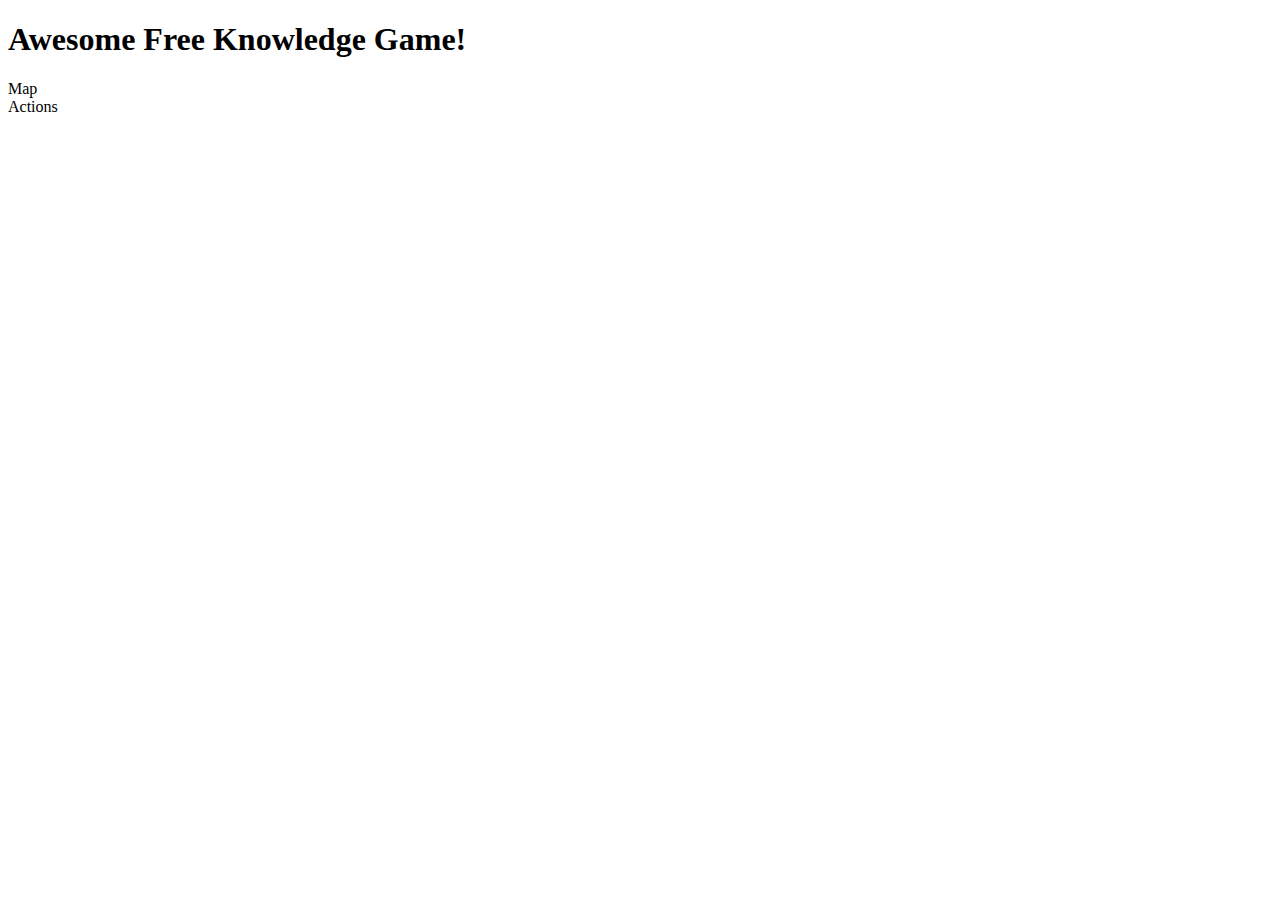
==== index.html @ 917ea57e "Basic bootstrap theme" ====
<!DOCTYPE html>
<html lang="en">
  <head>
    <meta charset="utf-8">
    <meta http-equiv="X-UA-Compatible" content="IE=edge">
    <meta name="viewport" content="width=device-width, initial-scale=1">
    <!-- The above 3 meta tags *must* come first in the head; any other head content must come *after* these tags -->
    <title>Awesome Free Knowledge Game!</title>

    <!-- Bootstrap -->
    <!-- Latest compiled and minified CSS -->
    <link rel="stylesheet" href="https://maxcdn.bootstrapcdn.com/bootstrap/3.3.5/css/bootstrap.min.css" integrity="sha512-dTfge/zgoMYpP7QbHy4gWMEGsbsdZeCXz7irItjcC3sPUFtf0kuFbDz/ixG7ArTxmDjLXDmezHubeNikyKGVyQ==" crossorigin="anonymous">
      
    <!-- HTML5 shim and Respond.js for IE8 support of HTML5 elements and media queries -->
    <!-- WARNING: Respond.js doesn't work if you view the page via file:// -->
    <!--[if lt IE 9]>
      <script src="https://oss.maxcdn.com/html5shiv/3.7.2/html5shiv.min.js"></script>
      <script src="https://oss.maxcdn.com/respond/1.4.2/respond.min.js"></script>
    <![endif]-->
  </head>
  <body>
    <div class="container theme-showcase" role="main">
        <h1>Awesome Free Knowledge Game!</h1>
        <div class="row">
            <div class="col-md-8">Map</div>
            <div class="col-md-4">Actions</div>
        </div>
    </div>  
    <!-- jQuery (necessary for Bootstrap's JavaScript plugins) -->
    <script src="https://ajax.googleapis.com/ajax/libs/jquery/1.11.3/jquery.min.js"></script>
    <!-- Include all compiled plugins (below), or include individual files as needed -->
  </body>
</html>
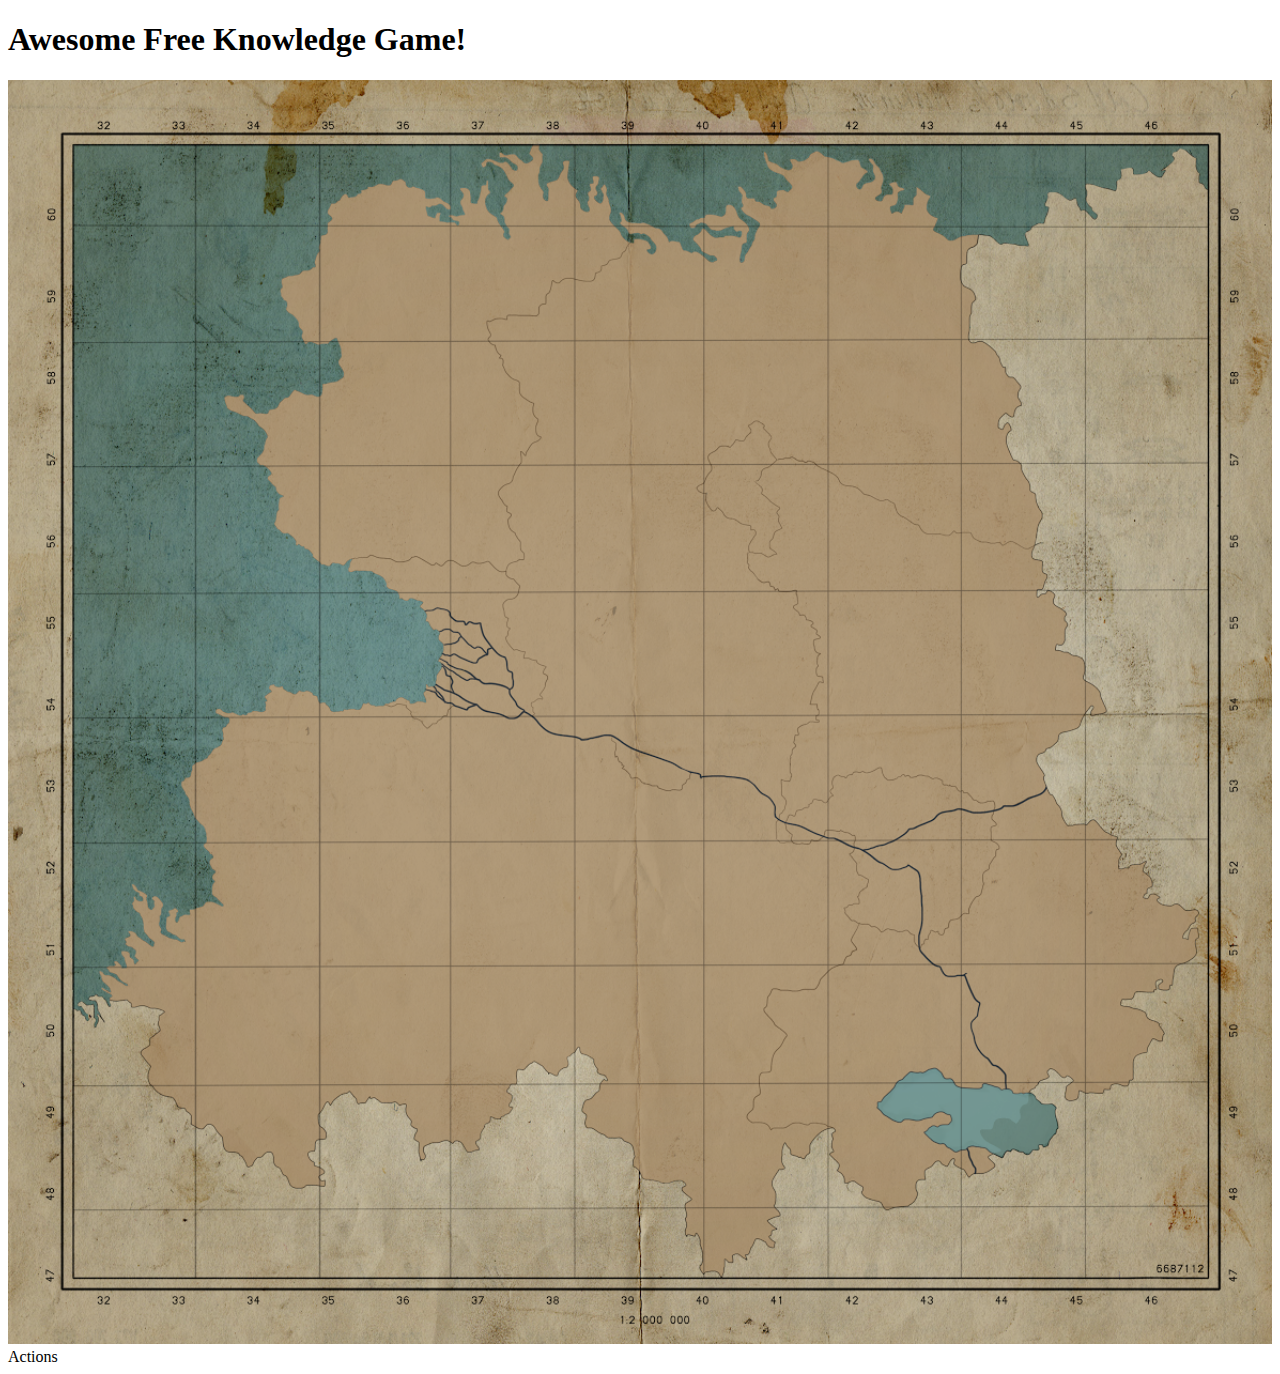
==== commit df3579e4: "map placeholder" ====
--- a/index.html
+++ b/index.html
@@ -22,12 +22,18 @@
     <div class="container theme-showcase" role="main">
         <h1>Awesome Free Knowledge Game!</h1>
         <div class="row">
-            <div class="col-md-8">Map</div>
+            <div class="col-md-8"><img src="img/map.png" class="img-responsive" style="width: 100%" /></div>
             <div class="col-md-4">Actions</div>
         </div>
     </div>  
     <!-- jQuery (necessary for Bootstrap's JavaScript plugins) -->
     <script src="https://ajax.googleapis.com/ajax/libs/jquery/1.11.3/jquery.min.js"></script>
     <!-- Include all compiled plugins (below), or include individual files as needed -->
+    <script src="js/Action.js"></script>
+    <script src="js/County.js"></script>
+    <script src="js/Player.js"></script>
+    <script src="js/Government.js"></script>
+    <script src="js/GameEngine.js"></script>
+    <script src="js/render.js"></script>
   </body>
 </html>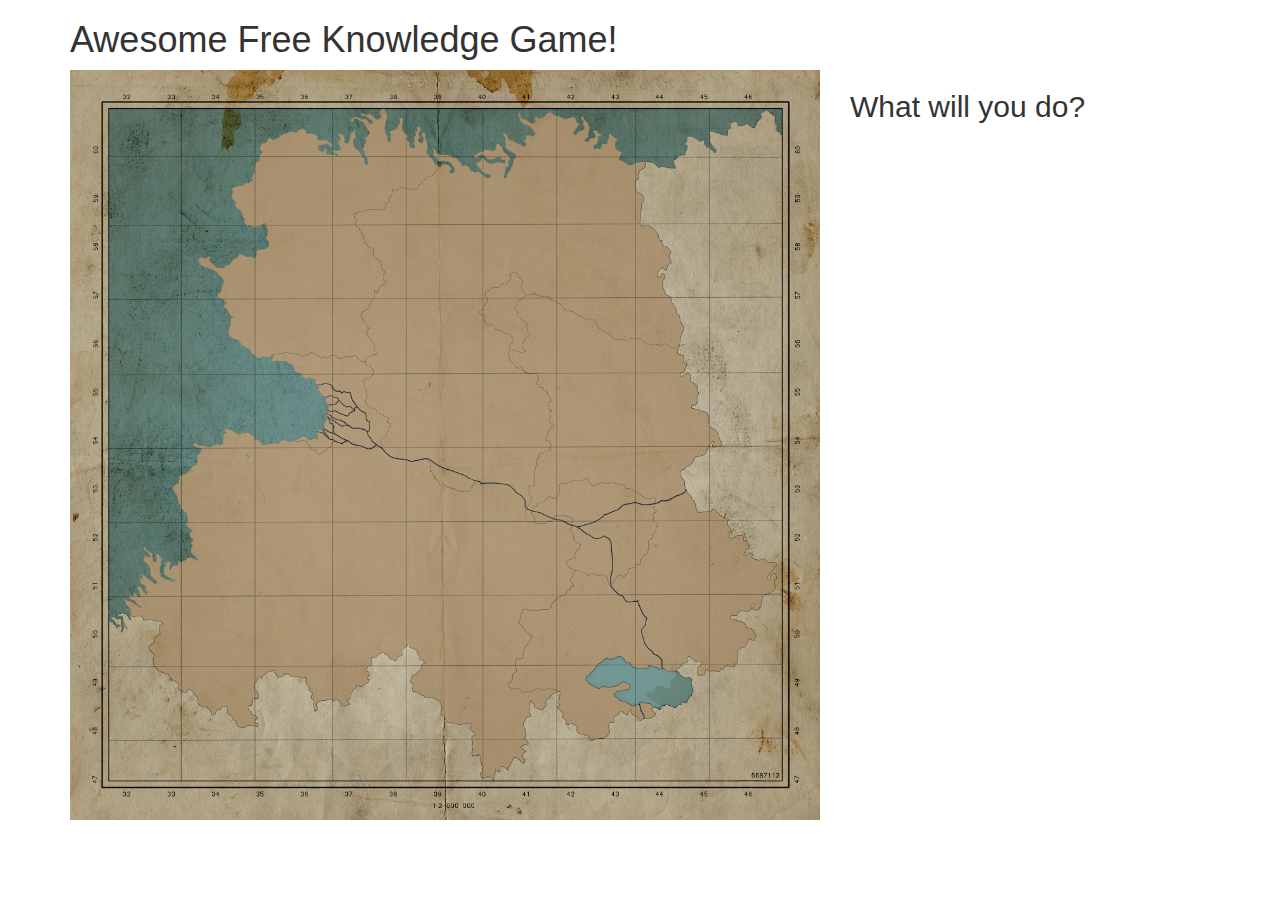
==== commit 9f31e106: "Initial Commit" ====
--- a/index.html
+++ b/index.html
@@ -9,7 +9,7 @@
 
     <!-- Bootstrap -->
     <!-- Latest compiled and minified CSS -->
-    <link rel="stylesheet" href="https://maxcdn.bootstrapcdn.com/bootstrap/3.3.5/css/bootstrap.min.css" integrity="sha512-dTfge/zgoMYpP7QbHy4gWMEGsbsdZeCXz7irItjcC3sPUFtf0kuFbDz/ixG7ArTxmDjLXDmezHubeNikyKGVyQ==" crossorigin="anonymous">
+    <link rel="stylesheet" href="https://maxcdn.bootstrapcdn.com/bootstrap/3.3.5/css/bootstrap.min.css" crossorigin="anonymous" />
       
     <!-- HTML5 shim and Respond.js for IE8 support of HTML5 elements and media queries -->
     <!-- WARNING: Respond.js doesn't work if you view the page via file:// -->
@@ -17,21 +17,28 @@
       <script src="https://oss.maxcdn.com/html5shiv/3.7.2/html5shiv.min.js"></script>
       <script src="https://oss.maxcdn.com/respond/1.4.2/respond.min.js"></script>
     <![endif]-->
+    <link type="text/css" href="css/index.css" media="all" rel="stylesheet" />
   </head>
   <body>
     <div class="container theme-showcase" role="main">
         <h1>Awesome Free Knowledge Game!</h1>
         <div class="row">
-            <div class="col-md-8"><img src="img/map.png" class="img-responsive" style="width: 100%" /></div>
-            <div class="col-md-4">Actions</div>
+            <div class="col-md-8"><img src="img/map.png" class="img-responsive" alt="Map" /></div>
+            <div class="col-md-4">
+                <h2>What will you do?</h2>
+                <div id="actions"></div>
+            </div>
         </div>
     </div>  
     <!-- jQuery (necessary for Bootstrap's JavaScript plugins) -->
     <script src="https://ajax.googleapis.com/ajax/libs/jquery/1.11.3/jquery.min.js"></script>
+    <script src="https://maxcdn.bootstrapcdn.com/bootstrap/3.3.5/js/bootstrap.min.js"></script>
+    <script src="js/bootbox.js"></script>
     <!-- Include all compiled plugins (below), or include individual files as needed -->
     <script src="js/Action.js"></script>
     <script src="js/County.js"></script>
     <script src="js/Player.js"></script>
+    <script src="js/Recruit.js"></script>
     <script src="js/Government.js"></script>
     <script src="js/GameEngine.js"></script>
     <script src="js/render.js"></script>
--- a/css/index.css
+++ b/css/index.css
@@ -0,0 +1,4 @@
+#actions .btn {
+    display: block;
+    margin-bottom: 1em;
+}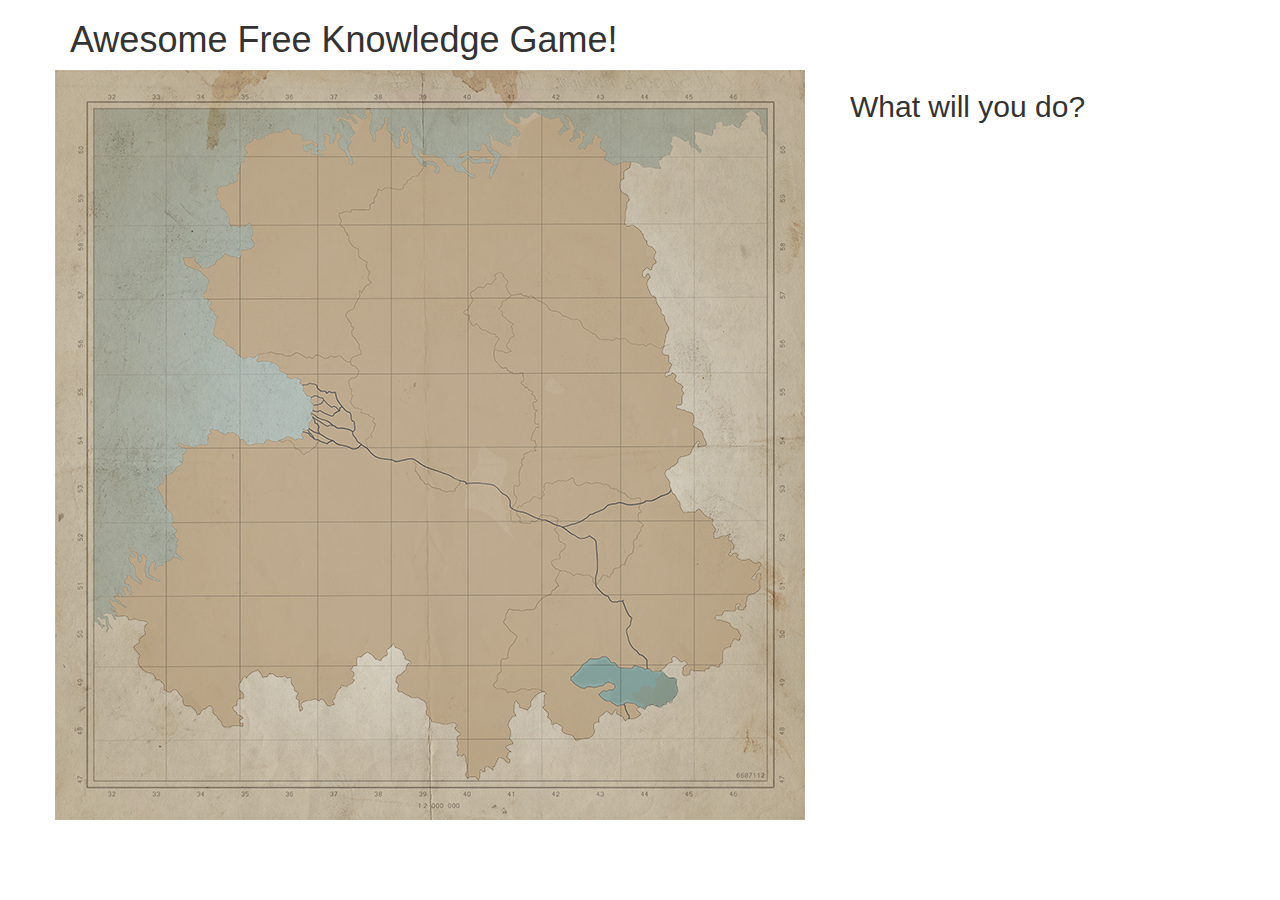
==== commit 0fcfd3c3: "regions" ====
--- a/index.html
+++ b/index.html
@@ -23,7 +23,35 @@
     <div class="container theme-showcase" role="main">
         <h1>Awesome Free Knowledge Game!</h1>
         <div class="row">
-            <div class="col-md-8"><img src="img/map.png" class="img-responsive" alt="Map" /></div>
+            <div class="col-md-8" id="map">
+                <img src="img/bottomlayer.png" class="img-responsive map-layer" alt="Map" />
+                
+                <img src="img/1_red.png" class="img-responsive map-layer map-layer-failure county-capital" alt="Map" />
+                <img src="img/1.png" class="img-responsive map-layer map-layer-success county-capital" alt="Map" />
+                
+                <img src="img/2_red.png" class="img-responsive map-layer map-layer-failure county-university" alt="Map" />
+                <img src="img/2.png" class="img-responsive map-layer map-layer-success county-university" alt="Map" />
+                
+                <img src="img/3_red.png" class="img-responsive map-layer map-layer-failure county-financial" alt="Map" />
+                <img src="img/3.png" class="img-responsive map-layer map-layer-success county-financial" alt="Map" />
+                
+                <img src="img/4_red.png" class="img-responsive map-layer map-layer-failure county-township1" alt="Map" />
+                <img src="img/4.png" class="img-responsive map-layer map-layer-success county-township1" alt="Map" />
+                
+                <img src="img/5_red.png" class="img-responsive map-layer map-layer-failure county-township2" alt="Map" />
+                <img src="img/5.png" class="img-responsive map-layer map-layer-success county-township2" alt="Map" />
+                
+                <img src="img/6_red.png" class="img-responsive map-layer map-layer-failure county-countryside1" alt="Map" />
+                <img src="img/6.png" class="img-responsive map-layer map-layer-success county-countryside1" alt="Map" />
+                
+                <img src="img/7_red.png" class="img-responsive map-layer map-layer-failure county-countryside2" alt="Map" />
+                <img src="img/7.png" class="img-responsive map-layer map-layer-success county-countryside2" alt="Map" />
+                
+                <img src="img/8_red.png" class="img-responsive map-layer map-layer-failure county-countryside3" alt="Map" />
+                <img src="img/8.png" class="img-responsive map-layer map-layer-success county-countryside3" alt="Map" />
+                
+                <img src="img/overlay.png" class="img-responsive map-layer" alt="Map" />
+            </div>
             <div class="col-md-4">
                 <h2>What will you do?</h2>
                 <div id="actions"></div>
--- a/css/index.css
+++ b/css/index.css
@@ -1,4 +1,19 @@
 #actions .btn {
     display: block;
     margin-bottom: 1em;
+}
+
+#map {
+    position: relative;
+}
+.map-layer {
+    position: absolute;
+    top: 0;
+    left: 0;
+}
+.map-layer-success {
+    display: none;
+}
+.map-layer-failure {
+    display: none;
 }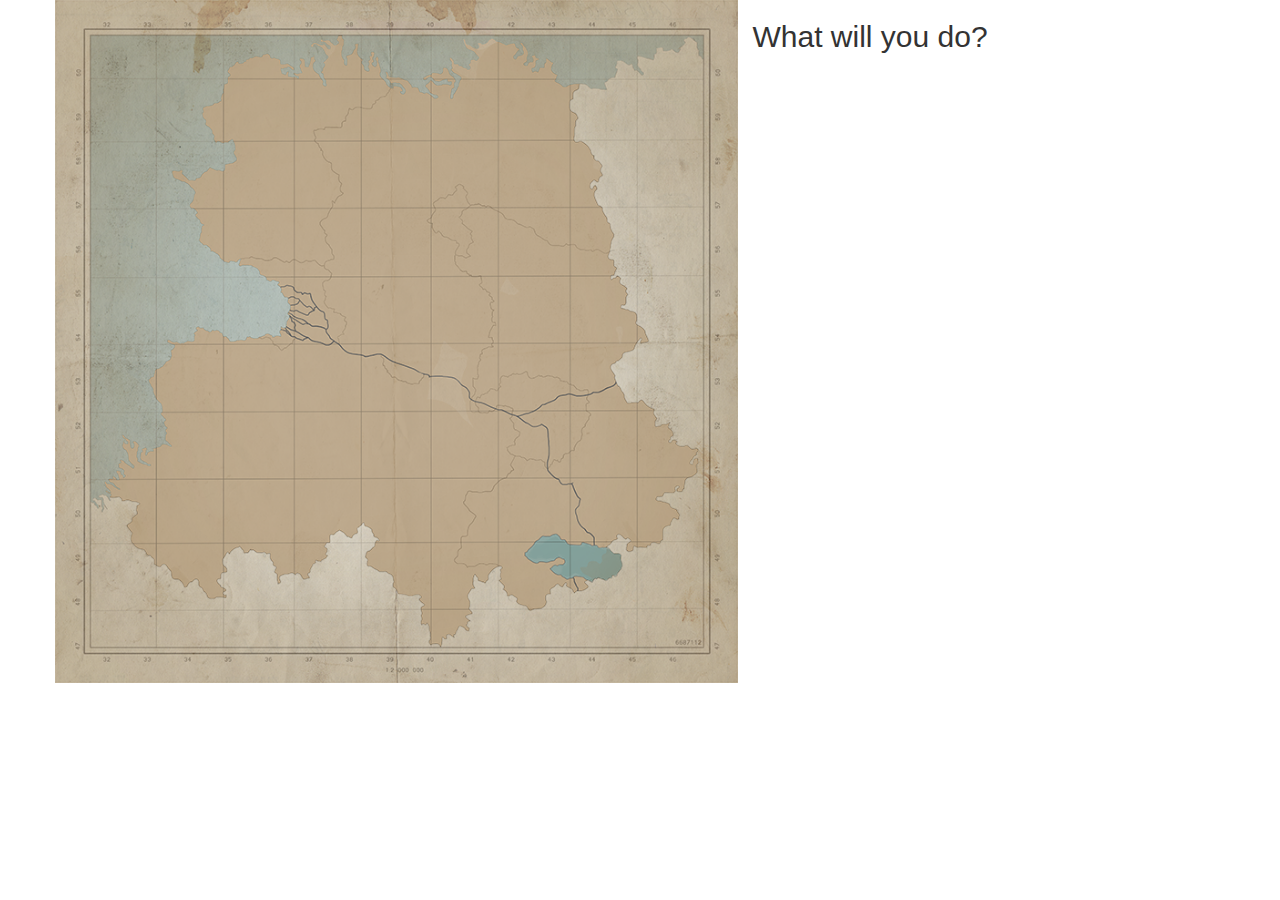
==== commit 932dd021: "images" ====
--- a/index.html
+++ b/index.html
@@ -20,39 +20,38 @@
     <link type="text/css" href="css/index.css" media="all" rel="stylesheet" />
   </head>
   <body>
-    <div class="container theme-showcase" role="main">
-        <h1>Awesome Free Knowledge Game!</h1>
+    <div id="main-container" class="container theme-showcase" role="main">
         <div class="row">
-            <div class="col-md-8" id="map">
+            <div class="col-xs-7 col-sm-7 col-md-7 col-lg-7" id="map">
                 <img src="img/bottomlayer.png" class="img-responsive map-layer" alt="Map" />
                 
-                <img src="img/1_red.png" class="img-responsive map-layer map-layer-failure county-capital" alt="Map" />
-                <img src="img/1.png" class="img-responsive map-layer map-layer-success county-capital" alt="Map" />
+                <img src="img/county_1_red.png" class="img-responsive map-layer map-layer-failure county-capital" alt="Map" />
+                <img src="img/county_1.png" class="img-responsive map-layer map-layer-success county-capital" alt="Map" />
                 
-                <img src="img/2_red.png" class="img-responsive map-layer map-layer-failure county-university" alt="Map" />
-                <img src="img/2.png" class="img-responsive map-layer map-layer-success county-university" alt="Map" />
+                <img src="img/county_2_red.png" class="img-responsive map-layer map-layer-failure county-university" alt="Map" />
+                <img src="img/county_2.png" class="img-responsive map-layer map-layer-success county-university" alt="Map" />
                 
-                <img src="img/3_red.png" class="img-responsive map-layer map-layer-failure county-financial" alt="Map" />
-                <img src="img/3.png" class="img-responsive map-layer map-layer-success county-financial" alt="Map" />
+                <img src="img/county_3_red.png" class="img-responsive map-layer map-layer-failure county-financial" alt="Map" />
+                <img src="img/county_3.png" class="img-responsive map-layer map-layer-success county-financial" alt="Map" />
                 
-                <img src="img/4_red.png" class="img-responsive map-layer map-layer-failure county-township1" alt="Map" />
-                <img src="img/4.png" class="img-responsive map-layer map-layer-success county-township1" alt="Map" />
+                <img src="img/county_4_red.png" class="img-responsive map-layer map-layer-failure county-township1" alt="Map" />
+                <img src="img/county_4.png" class="img-responsive map-layer map-layer-success county-township1" alt="Map" />
                 
-                <img src="img/5_red.png" class="img-responsive map-layer map-layer-failure county-township2" alt="Map" />
-                <img src="img/5.png" class="img-responsive map-layer map-layer-success county-township2" alt="Map" />
+                <img src="img/county_5_red.png" class="img-responsive map-layer map-layer-failure county-township2" alt="Map" />
+                <img src="img/county_5.png" class="img-responsive map-layer map-layer-success county-township2" alt="Map" />
                 
-                <img src="img/6_red.png" class="img-responsive map-layer map-layer-failure county-countryside1" alt="Map" />
-                <img src="img/6.png" class="img-responsive map-layer map-layer-success county-countryside1" alt="Map" />
+                <img src="img/county_6_red.png" class="img-responsive map-layer map-layer-failure county-countryside1" alt="Map" />
+                <img src="img/county_6.png" class="img-responsive map-layer map-layer-success county-countryside1" alt="Map" />
                 
-                <img src="img/7_red.png" class="img-responsive map-layer map-layer-failure county-countryside2" alt="Map" />
-                <img src="img/7.png" class="img-responsive map-layer map-layer-success county-countryside2" alt="Map" />
+                <img src="img/county_7_red.png" class="img-responsive map-layer map-layer-failure county-countryside2" alt="Map" />
+                <img src="img/county_7.png" class="img-responsive map-layer map-layer-success county-countryside2" alt="Map" />
                 
-                <img src="img/8_red.png" class="img-responsive map-layer map-layer-failure county-countryside3" alt="Map" />
-                <img src="img/8.png" class="img-responsive map-layer map-layer-success county-countryside3" alt="Map" />
+                <img src="img/county_8_red.png" class="img-responsive map-layer map-layer-failure county-countryside3" alt="Map" />
+                <img src="img/county_8.png" class="img-responsive map-layer map-layer-success county-countryside3" alt="Map" />
                 
                 <img src="img/overlay.png" class="img-responsive map-layer" alt="Map" />
             </div>
-            <div class="col-md-4">
+            <div class=" col-xs-5 col-sm-5 col-md-5 col-lg-5">
                 <h2>What will you do?</h2>
                 <div id="actions"></div>
             </div>
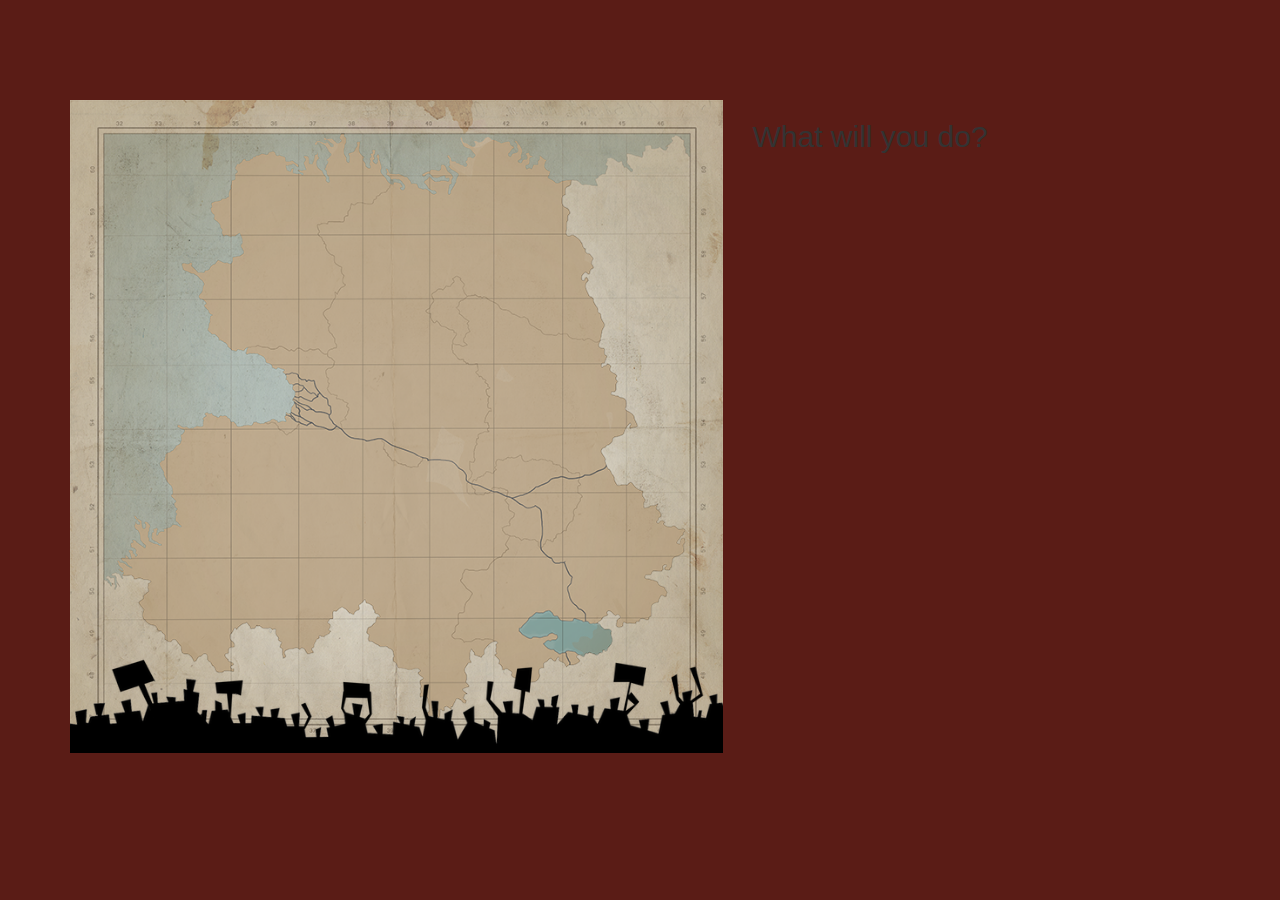
==== commit 02262988: "progress bar" ====
--- a/index.html
+++ b/index.html
@@ -4,6 +4,8 @@
     <meta charset="utf-8">
     <meta http-equiv="X-UA-Compatible" content="IE=edge">
     <meta name="viewport" content="width=device-width, initial-scale=1">
+    <meta name="pinterest" content="nopin" />
+
     <!-- The above 3 meta tags *must* come first in the head; any other head content must come *after* these tags -->
     <title>Awesome Free Knowledge Game!</title>
 
@@ -22,34 +24,42 @@
   <body>
     <div id="main-container" class="container theme-showcase" role="main">
         <div class="row">
-            <div class="col-xs-7 col-sm-7 col-md-7 col-lg-7" id="map">
-                <img src="img/bottomlayer.png" class="img-responsive map-layer" alt="Map" />
-                
-                <img src="img/county_1_red.png" class="img-responsive map-layer map-layer-failure county-capital" alt="Map" />
-                <img src="img/county_1.png" class="img-responsive map-layer map-layer-success county-capital" alt="Map" />
-                
-                <img src="img/county_2_red.png" class="img-responsive map-layer map-layer-failure county-university" alt="Map" />
-                <img src="img/county_2.png" class="img-responsive map-layer map-layer-success county-university" alt="Map" />
-                
-                <img src="img/county_3_red.png" class="img-responsive map-layer map-layer-failure county-financial" alt="Map" />
-                <img src="img/county_3.png" class="img-responsive map-layer map-layer-success county-financial" alt="Map" />
-                
-                <img src="img/county_4_red.png" class="img-responsive map-layer map-layer-failure county-township1" alt="Map" />
-                <img src="img/county_4.png" class="img-responsive map-layer map-layer-success county-township1" alt="Map" />
-                
-                <img src="img/county_5_red.png" class="img-responsive map-layer map-layer-failure county-township2" alt="Map" />
-                <img src="img/county_5.png" class="img-responsive map-layer map-layer-success county-township2" alt="Map" />
-                
-                <img src="img/county_6_red.png" class="img-responsive map-layer map-layer-failure county-countryside1" alt="Map" />
-                <img src="img/county_6.png" class="img-responsive map-layer map-layer-success county-countryside1" alt="Map" />
-                
-                <img src="img/county_7_red.png" class="img-responsive map-layer map-layer-failure county-countryside2" alt="Map" />
-                <img src="img/county_7.png" class="img-responsive map-layer map-layer-success county-countryside2" alt="Map" />
-                
-                <img src="img/county_8_red.png" class="img-responsive map-layer map-layer-failure county-countryside3" alt="Map" />
-                <img src="img/county_8.png" class="img-responsive map-layer map-layer-success county-countryside3" alt="Map" />
-                
-                <img src="img/overlay.png" class="img-responsive map-layer" alt="Map" />
+            <div class="col-xs-7 col-sm-7 col-md-7 col-lg-7">
+                <div id="map">
+                    <img src="img/bottomlayer.png" class="img-responsive map-bottom-layer" alt="Map" />
+
+                    <img src="img/county_1_red.png" class="img-responsive map-layer map-layer-failure county-capital" alt="Map" />
+                    <img src="img/county_1.png" class="img-responsive map-layer map-layer-success county-capital" alt="Map" />
+
+                    <img src="img/county_2_red.png" class="img-responsive map-layer map-layer-failure county-university" alt="Map" />
+                    <img src="img/county_2.png" class="img-responsive map-layer map-layer-success county-university" alt="Map" />
+
+                    <img src="img/county_3_red.png" class="img-responsive map-layer map-layer-failure county-financial" alt="Map" />
+                    <img src="img/county_3.png" class="img-responsive map-layer map-layer-success county-financial" alt="Map" />
+
+                    <img src="img/county_4_red.png" class="img-responsive map-layer map-layer-failure county-township1" alt="Map" />
+                    <img src="img/county_4.png" class="img-responsive map-layer map-layer-success county-township1" alt="Map" />
+
+                    <img src="img/county_5_red.png" class="img-responsive map-layer map-layer-failure county-township2" alt="Map" />
+                    <img src="img/county_5.png" class="img-responsive map-layer map-layer-success county-township2" alt="Map" />
+
+                    <img src="img/county_6_red.png" class="img-responsive map-layer map-layer-failure county-countryside1" alt="Map" />
+                    <img src="img/county_6.png" class="img-responsive map-layer map-layer-success county-countryside1" alt="Map" />
+
+                    <img src="img/county_7_red.png" class="img-responsive map-layer map-layer-failure county-countryside2" alt="Map" />
+                    <img src="img/county_7.png" class="img-responsive map-layer map-layer-success county-countryside2" alt="Map" />
+
+                    <img src="img/county_8_red.png" class="img-responsive map-layer map-layer-failure county-countryside3" alt="Map" />
+                    <img src="img/county_8.png" class="img-responsive map-layer map-layer-success county-countryside3" alt="Map" />
+
+                    <img src="img/overlay.png" class="img-responsive map-layer" alt="Map" />
+
+                    <div class="progress_bar_container">
+                        <div class="progress_bar_wrapper">
+                            <div id="progress_bar"></div>
+                        </div>
+                    </div>
+                </div>
             </div>
             <div class=" col-xs-5 col-sm-5 col-md-5 col-lg-5">
                 <h2>What will you do?</h2>
--- a/css/index.css
+++ b/css/index.css
@@ -1,3 +1,15 @@
+html, body {
+    height: 100%;
+    background: #5a1c16;
+}
+
+#main-container {
+    height: 100%;
+    padding-top: 100px;
+    background: url("../img/bg.png") no-repeat top center;
+    background-size: 100%;
+}
+
 #actions .btn {
     display: block;
     margin-bottom: 1em;
@@ -16,4 +28,26 @@
 }
 .map-layer-failure {
     display: none;
+}
+
+.progress_bar_container {
+    position: absolute;
+    left: 0;
+    right: 0;
+    top: 0;
+    bottom: 0;
+}
+.progress_bar_wrapper {
+    position: relative;
+    height: 100%;
+    width: 100%;
+}
+#progress_bar {
+    background: url("../img/progress_bar.png");
+    height: 100%;
+    background-size: cover;
+    -webkit-transition: width 1s ease-in-out;
+    -moz-transition: width 1s ease-in-out;
+    -o-transition: width 1s ease-in-out;
+    transition: width 1s ease-in-out;    
 }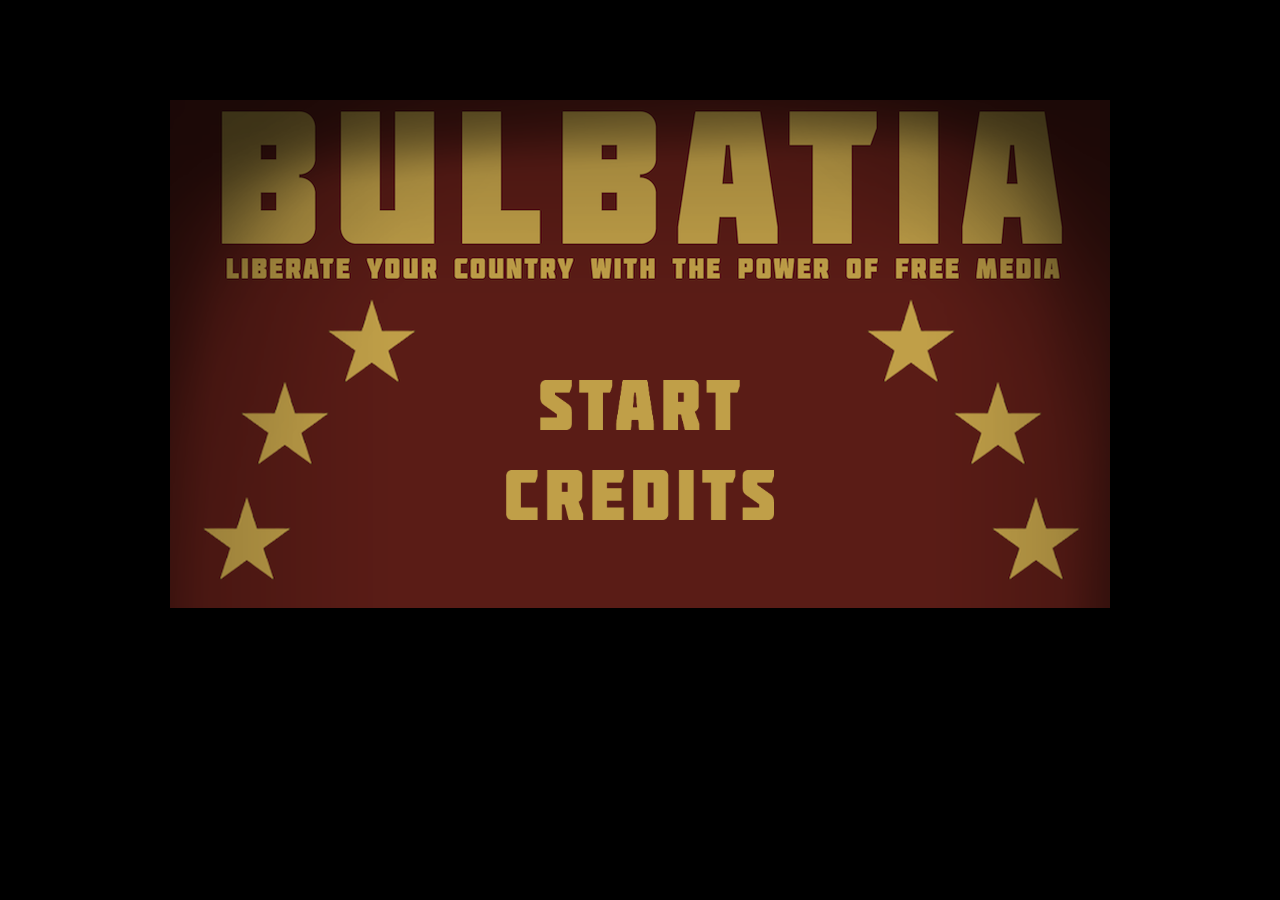
==== commit a19a0ab2: "preloading images before showing them" ====
--- a/index.html
+++ b/index.html
@@ -22,62 +22,15 @@
     <link type="text/css" href="css/index.css" media="all" rel="stylesheet" />
   </head>
   <body>
-    <div id="main-container" class="container theme-showcase" role="main">
-        <div class="row">
-            <div class="col-xs-7 col-sm-7 col-md-7 col-lg-7">
-                <div id="map">
-                    <img src="img/bottomlayer.png" class="img-responsive map-bottom-layer" alt="Map" />
-
-                    <img src="img/county_1_red.png" class="img-responsive map-layer map-layer-failure county-capital" alt="Map" />
-                    <img src="img/county_1.png" class="img-responsive map-layer map-layer-success county-capital" alt="Map" />
-
-                    <img src="img/county_2_red.png" class="img-responsive map-layer map-layer-failure county-university" alt="Map" />
-                    <img src="img/county_2.png" class="img-responsive map-layer map-layer-success county-university" alt="Map" />
-
-                    <img src="img/county_3_red.png" class="img-responsive map-layer map-layer-failure county-financial" alt="Map" />
-                    <img src="img/county_3.png" class="img-responsive map-layer map-layer-success county-financial" alt="Map" />
-
-                    <img src="img/county_4_red.png" class="img-responsive map-layer map-layer-failure county-township1" alt="Map" />
-                    <img src="img/county_4.png" class="img-responsive map-layer map-layer-success county-township1" alt="Map" />
-
-                    <img src="img/county_5_red.png" class="img-responsive map-layer map-layer-failure county-township2" alt="Map" />
-                    <img src="img/county_5.png" class="img-responsive map-layer map-layer-success county-township2" alt="Map" />
-
-                    <img src="img/county_6_red.png" class="img-responsive map-layer map-layer-failure county-countryside1" alt="Map" />
-                    <img src="img/county_6.png" class="img-responsive map-layer map-layer-success county-countryside1" alt="Map" />
-
-                    <img src="img/county_7_red.png" class="img-responsive map-layer map-layer-failure county-countryside2" alt="Map" />
-                    <img src="img/county_7.png" class="img-responsive map-layer map-layer-success county-countryside2" alt="Map" />
-
-                    <img src="img/county_8_red.png" class="img-responsive map-layer map-layer-failure county-countryside3" alt="Map" />
-                    <img src="img/county_8.png" class="img-responsive map-layer map-layer-success county-countryside3" alt="Map" />
-
-                    <img src="img/overlay.png" class="img-responsive map-layer" alt="Map" />
-
-                    <div class="progress_bar_container">
-                        <div class="progress_bar_wrapper">
-                            <div id="progress_bar"></div>
-                        </div>
-                    </div>
-                </div>
-            </div>
-            <div class=" col-xs-5 col-sm-5 col-md-5 col-lg-5">
-                <h2>What will you do?</h2>
-                <div id="actions"></div>
-            </div>
+    <div id="main-container" class="container theme-showcase hidden" role="main" style="background-image: url('img/title_credits/bg_title.png');">
+        <div class="buttons">
+            <a id="button_start" href="how_to_play.html"><img src="img/title_credits/button_start.png" alt="Start" /></a>
+            <a id="button_credits" href="credits.html"><img src="img/title_credits/button_credits.png" alt="Credits" /></a>
         </div>
     </div>  
     <!-- jQuery (necessary for Bootstrap's JavaScript plugins) -->
     <script src="https://ajax.googleapis.com/ajax/libs/jquery/1.11.3/jquery.min.js"></script>
     <script src="https://maxcdn.bootstrapcdn.com/bootstrap/3.3.5/js/bootstrap.min.js"></script>
-    <script src="js/bootbox.js"></script>
-    <!-- Include all compiled plugins (below), or include individual files as needed -->
-    <script src="js/Action.js"></script>
-    <script src="js/County.js"></script>
-    <script src="js/Player.js"></script>
-    <script src="js/Recruit.js"></script>
-    <script src="js/Government.js"></script>
-    <script src="js/GameEngine.js"></script>
-    <script src="js/render.js"></script>
+    <script src="js/preload.js"></script>
   </body>
 </html>--- a/css/index.css
+++ b/css/index.css
@@ -1,53 +1,44 @@
 html, body {
     height: 100%;
-    background: #5a1c16;
+    background: #000;
+    padding-top: 50px;
+}
+h2 {
+    color: #fff;
+}
+#main-container {
+    width: 940px!important;
+    height: 100%;
+    background-size: 100%;
+    background-repeat: no-repeat;
+    position: relative;
 }
 
-#main-container {
-    height: 100%;
-    padding-top: 100px;
-    background: url("../img/bg.png") no-repeat top center;
-    background-size: 100%;
+img {
+    height: 50px;
 }
-
-#actions .btn {
+.buttons {
+    margin-top: 280px;
+    text-align: center;
+}
+#button_start {
     display: block;
-    margin-bottom: 1em;
+    margin-bottom: 40px;
 }
-
-#map {
-    position: relative;
+#button_credits {
+    display: block;
+    margin: 0 auto;
 }
-.map-layer {
+.direction_buttons {
     position: absolute;
-    top: 0;
-    left: 0;
+    display: block;
+    width: 100%;
+    text-align: center;
+    top: 440px;
 }
-.map-layer-success {
-    display: none;
+#button_back {
+    margin-right: 20px;
 }
-.map-layer-failure {
-    display: none;
-}
-
-.progress_bar_container {
-    position: absolute;
-    left: 0;
-    right: 0;
-    top: 0;
-    bottom: 0;
-}
-.progress_bar_wrapper {
-    position: relative;
-    height: 100%;
-    width: 100%;
-}
-#progress_bar {
-    background: url("../img/progress_bar.png");
-    height: 100%;
-    background-size: cover;
-    -webkit-transition: width 1s ease-in-out;
-    -moz-transition: width 1s ease-in-out;
-    -o-transition: width 1s ease-in-out;
-    transition: width 1s ease-in-out;    
+#button_forward {
+    margin-left: 20px;
 }